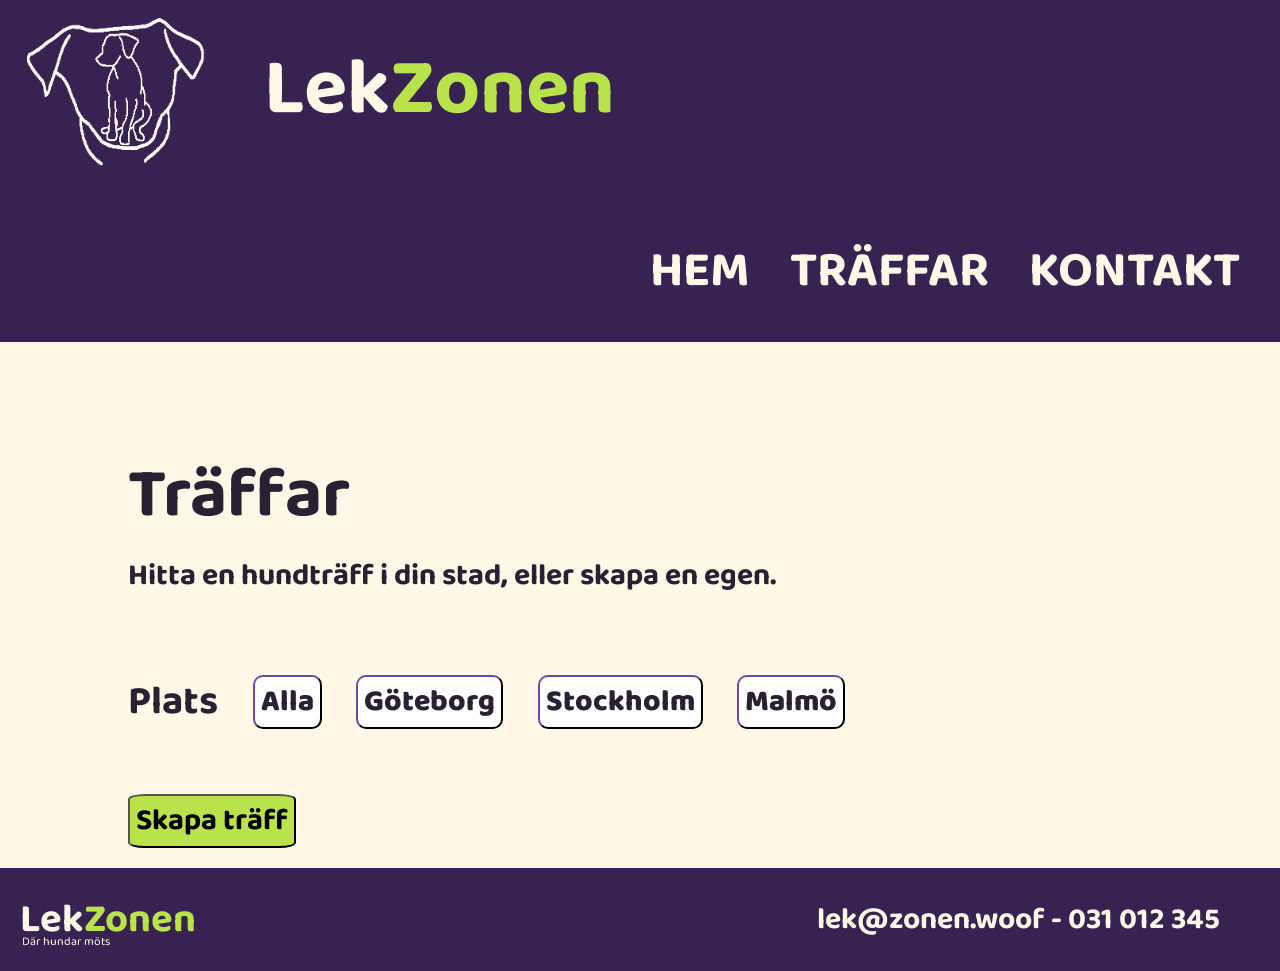
==== meets.html @ 65eefa44 "namn byt till index.html, flyttat ut filer html filer från map och lagt i root" ====
<!DOCTYPE html>
<html lang="sv">
<head>
    <meta charset="UTF-8">
    <meta name="viewport" content="width=device-width, initial-scale=1.0">
    <link rel="preconnect" href="https://fonts.googleapis.com">
    <link rel="preconnect" href="https://fonts.gstatic.com" crossorigin>
    <link href="https://fonts.googleapis.com/css2?family=Baloo+2:wght@400..800&display=swap" rel="stylesheet">
    <link rel="stylesheet" href="CSS/style.css" type="text/css">
    <script src="meets.js" defer></script>
    <title>Träffar</title>
    
</head>
<body>
    <header class="header-web">
        <img src="images/LOGGAVIT.png" alt="vit logga">
        <h1><span class="lek">Lek</span><span class="zonen">Zonen</span></h1>
        <button class="menu-button">≡ Meny</button>
        <nav class="menu">
            <ul>
                <li><a href="index.html">HEM</a></li>
                <li><a href="meets.html">TRÄFFAR</a></li>
                <li><a href="contact.html">KONTAKT</a></li>
            </ul>
        </nav>
    </header>

    <main>
        <div class="intro-text"><h2>Träffar</h2>
        <p class="intro-träffar">Hitta en hundträff i din stad, eller skapa en egen.</p>
        </div>
        
        <div class="filter-city"> <!--Filter för stad-->
            <p>Plats</p>
            <button class="filter-button" id="cAlla">Alla</button>
            <button class="filter-button" id="cGBG">Göteborg</button>
            <button class="filter-button" id="cSthlm">Stockholm</button>
            <button class="filter-button" id="cMal">Malmö</button>
        </div>
        <!-- Teporärt disabled
        <div class="filter-size"> 
            <p>Storlek</p>
            <button class="filter-button" id="sAlla">Alla</button>
            <button class="filter-button" id="sSma">Små</button>
            <button class="filter-button" id="sMel">Mellan</button>
            <button class="filter-button" id="sStor">Stora</button>
        </div>
        -->
        

        <div class="create-meet"> <!--Skapa träff section-->
            <button class="button-create">Skapa träff</button> <!--Knapp som öppnar upp formuläret-->

            <form id="create-form">
                <div class="cdtp-input"> <!--cdtp = City, Date&Time, Place-->
                    <div class="city">
                        <label for="select-city">Stad</label>
                        <select id="select-city">
                            <option value="Göteborg">Göteborg</option>
                            <option value="Stockholm">Stockholm</option>
                            <option value="Malmö">Malmö</option>
                        </select>
                    </div>
                    <div class="time-date">
                        <label for="select-timedate">Datum & Tid</label>
                        <input type="datetime-local" id="select-timedate">
                    </div>
                    <div class="place">
                        <label for="select-place">Plats</label>
                        <input type="text" id="select-place">
                    </div>
                </div>

                <div class="create-size">
                    <p>Välkommna storlekar</p>
                    <div class="checkboxes">
                        <label class="check"><input type="checkbox" name="storlek" id="small">Små</label>
                        <label class="check"><input type="checkbox" name="storlek" id="medium">Mellan</label>
                        <label class="check"><input type="checkbox" name="storlek" id="large">Stora</label>
                    </div>
                </div>
                <div class="missedfield"></div>

                <button class="button-publish">Publicera träff</button> <!--Knapp som skickar formuläret som läggs i <div class="meetups"> -->

            </form>
        </div>

        <div class="meetups">
            <!--Här läggs puffar för skapade träffar-->
        </div>


    </main>

    <footer>
        <div class="footer-text">
            <h3><span class="lek">Lek</span><span class="zonen">Zonen</span></h3>
            <p>Där hundar möts</p>
        </div>
        <div class="footer-contact">
            <p><a href="mailto:lek@zonen.woof">lek@zonen.woof</a> - 031 012 345</p>
        </div>
    </footer>
    
</body>
</html>
---- CSS/style.css ----
:root {
    --darkpurple: #382252;
    --purple: #633B8F;
    --cream: #FFF8E7;
    --lime: #B8E34B;
    --darktext: #292033;

}

/*---Mobile first---*/


body {
    background-color: var(--cream);
    font-family: "Baloo 2", sans-serif; 
    margin: 0px;
    box-sizing: border-box;
    max-width: 100%;
    padding: 0;
    min-height: 100vh;
    min-height: 100dvh;
    display: flex;
    flex-direction: column;

}
/*main tar all ledig plats mellan header of footer*/
main{
    flex:1;
}

/*Där LekZonen text i header & footer sätts olika färger för lek & zonen*/
.lek{
    color: var(--cream);
}
.zonen{
    color: var(--lime);
}


/*Header*/

.header-web{
    background-color: var(--darkpurple);
    display: flex;
    align-items: center;
    flex-wrap: wrap;
    padding: 15px 0;
    gap: 0 12px;

    img{
    height: 120px; 
    }
    
}

.menu{
    display: none;
}
.menu.open{
    display: flex;
    justify-content: center;
    width: 100%;
    text-decoration: none;
    color: var(--cream);
    font-size: 1.5em;
    margin-top: -50px;
    padding-bottom: -20px;

    ul{
        list-style: none;
        text-decoration: none;
        color: var(--cream);

        li a{
            text-decoration: none;
            color: var(--cream);
        }
    }
}

.menu-button {
    background-color: transparent;
    border: none;
    color: var(--cream);
    font-size: 28px;
    font-family: "baloo 2", sans-serif;
    font-weight: bold;
}
/*----START.HTML----*/
/*Hero*/
.hero{
    background-color: var(--purple);
    display: flex;
    flex-direction: column;
    padding-bottom: 30px;

    h2{
        margin: 0%;
        color: var(--cream);
        padding-top: 10%;
        padding-left: 10%;
        font-size: 40px;
        line-height: 1.1;
    }
    p {
        color: var(--cream);
        padding-left: 10%;
        font-size: 20px;
        line-height: 1.1;
    }
    img {
        width: 90%;
        border-radius: 5%;
        align-self: center;
        margin-bottom: 20px;
    }
    .button{
        color: var(--darktext);
        text-decoration: none;
        background-color: var(--lime);
        border-radius: 20%;
        align-self: center;
        font-size: 30px;
        padding: 10px;
        font-weight: bold;

    }
}

/*about*/
.about{
    display: flex;
    flex-direction: column;
    background-color: var(--cream);
    h2{
        align-self: center;
        font-size: 40px;
        margin-bottom: 0;
    }
    p{
        align-self: center;
        margin-top: 0;
        padding: 0 5%;
        font-size: 22px;
    }
    img{
        width: 90%;
        border-radius: 5%;
        align-self: center;
        margin-bottom: 35px;
    }
}
/*ready-to*/
.ready-to{
    background-color: var(--purple);
    display: flex;
    flex-direction: column;
    h2{
        text-align: center;
        color: var(--cream);
        font-size: 32px;
    }
    .button {
        color: var(--darktext);
        text-decoration: none;
        background-color: var(--lime);
        border-radius: 20%;
        align-self: center;
        font-size: 30px;
        padding: 10px;
        font-weight: bold;
        margin-bottom: 25px;
        
    }
}

/*----MEETS.HTML----*/
.intro-text{
    display: flex;
    flex-direction: column;
    color: var(--darktext);
    font-weight: bold;
    h2{
        align-self: center;
        font-size: 40px;
        margin-bottom: 0;
    }
    p{
        width: 80%;
        align-self: center;
        text-align: center;
        font-size: 25px;
        margin-top: 0;
    }
}

.filter-city, .filter-size{
    display: flex;
    flex-wrap: wrap;
    align-items: center;
    width: 90%;
    gap: 0 10%;
    margin-left: 10%;

    p{
        font-size: 25px;
        font-weight: bold;
        color: var(--darktext);
    }
    .filter-button{
    background-color: white;
    border-color: var(--darkpurple);
    border-radius: 5%;
    font-size: 20px;
    border-width: 2px;
    border-radius: 10px;
    font-family: "Baloo 2", sans-serif;
    font-weight: 1000;
    color: var(--darktext);
    }
    .filter-button.pressed{
        background-color: var(--darktext);
        color: var(--cream);
    }
}

.create-meet{
    margin: 20px 0;
    display: flex;
    justify-content: center;
    color: var(--darktext);
    .button-create{
        background-color: var(--lime);
        border-radius: 10%;
        font-size: 30px;
        font-weight: bold;
        font-family: "Baloo 2", sans-serif;
    }
    .city, .time-date, .place, .create-size, .button-publish{
        display: none;
    }
}

.create-meet.open{
    background-color: white;
    display: flex;
    flex-direction: column;
    margin: 20px;
    border-radius: 10%;
    padding: 20px 0;

    .button-create{
        align-self: center;
        color: var(--darktext);
    }
    .city, .time-date, .place, .create-size, .button-publish{
        display: flex;
        flex-direction: column;
        padding: 0 20px;
        
        label{
            font-weight: bold;
            font-size: 30px;
        }
        #select-city, #select-timedate, #select-place{
            border-color: var(--darkpurple);
            height: 30px;
            border-radius: 10%;

        }
        .checkboxes{
            display: flex;
            flex-direction: column;
        }
        .check{
            border-color: var(--darkpurple);
            border-radius: 10%;
        }
        p{
            font-weight: bold;
            font-size: 20px;
            margin-bottom: 0px;
            margin-top: 0px;
        }
        .check{
            font-size: 20px;
        }
    }
    .button-publish{
        background-color: var(--darkpurple);
        border: none;
        font-size: 20px;
        padding: 10px;
        color: var(--cream);
        font-weight: bold;
        font-family: "Baloo 2", sans-serif;
        border-radius: 30%;
        margin-left: 20px;

    }

}

/*Puffar för träffar*/
.meetups{
    .Göteborg, .Stockholm, .Malmö{
        display: none;
    }
    .Göteborg.show, .Stockholm.show, .Malmö.show{
        display: flex;
        flex-direction: column;
        background-color: white;
        margin: 20px 20px;
        border-radius: 10%;
        .stad-storlek{
            display: flex;
            flex-direction: row;
            font-weight: bold;
            column-gap: 5px;
            margin-left: 3%;

            .stadpuff{
                background-color: var(--lime);
                font-size: 170%;
                padding: 0 3%;
                border-radius: 10px;
                align-self: center;
                margin-bottom: 2px;
            }
            .storlekpuff{
                background-color: var(--cream);
                font-size: 170%;
                padding: 0 3%;
                border-radius: 10px;
                align-self: center;
                margin-bottom: 2px;
            }
        }
    
        .platstext{
            font-size: 300%;
            font-weight: bold;
            margin: 0 3%;

        }
        .datumtext{
            font-size: 200%;
            font-weight: bold;
            margin: 0 3% 3%;

        } 
    }

}

/*----CONTACT.HTML----*/
.contact{
    display: flex;
    flex-direction: column;
    color: var(--darktext);
    h2{
        align-self: center;
        font-size: 50px;
        margin-bottom: 10px;
        margin-top: 10px;
    }
    p{
        align-self: center;
        padding-left: 20px;
        font-size: 28px;
        margin-top: -20px;
    }

    .contact-form{
        background-color: white;
        border-radius: 15%;
        margin: 30px;
        display: flex;
        flex-direction: column;
        padding: 30px 20px;
        margin-top: 0px;

        .input-section{
            display: flex;
            flex-direction: column;

            label{
                font-size: 25px;
                font-weight: bold;
            }

            input, textarea{
                border-color: #292033;
                border-radius: 10%;
                border-width: 4px;
            }
            textarea{
                height: 150px;
            }
        }

        .contactmessage{
            color: red;
            font-weight: bold;
            margin-top: 30px;
            margin-bottom: 0;
        }
        /*Tack meddelande*/
        .tnxmsg {
            color: var(--darktext);
        }

        .button-sub{
            background-color: var(--darkpurple);
            color: var(--cream);
            align-self: flex-start;
            border: none;
            font-size: 25px;
            border-radius: 15%;
            margin-top: 15px;
            font-weight: bold;
            padding: 10px;
        }

    }

    .contact-me{
        background-color: white;
        display: flex;
        flex-direction: column;
        margin: 30px;
        border-radius: 15%;
        h2{
            font-size: 35px;
        }
        p {
            font-size: 20px;
            align-self: flex-start;
            margin-left: 35px;
        }
    }
}



/*Footer*/
footer{
    background-color: var(--darkpurple);
    display: flex;
    flex-wrap: wrap;
    flex-direction: column;
    margin: 0%;
    padding-left: 20px;
    padding-top: 10px;
    padding-bottom: 20px;

    h3 {
        margin: 0%;
        font-size: 40px;
        margin-bottom: -20px;
    }
    p{
        margin: 0%;
        color: var(--cream);
        font-size: 12px;
        padding-left: 2px;
    }
    a {
        text-decoration: none;
        color: var(--cream);
        font-size: 14px;
    }
}


/*----@MEDIA för desktop----*/

@media (min-width: 768px){

/*---Header för större skärm---*/
.header-web{
    margin-top: -50px;
    margin-bottom: -50px;
    display: flex;
    flex-direction: row;
    img{
        height: 250px;
    }
    h1{
        font-size: 80px;
    }
    .menu-button{
        display:none;
    }
    .menu{
        display: flex;
        margin-left: auto;
        margin-right: 40px;
        ul{
        display: flex;
        align-self: flex-end;
        list-style: none;
        text-decoration: none;
        color: var(--cream);
        gap: 40px;

        li a{
            text-decoration: none;
            color: var(--cream);
            font-size: 50px;
            font-weight: bold;
        }
    }
    }
}

/*---START.HTML---*/
/*Hero*/
.hero{
    display: grid;
    grid-template-columns: 1fr 1fr;
    grid-template-rows: 1fr auto auto auto 1fr;
    padding: 40px 0px 40px 60px;
    h2{
        grid-column: 1;
        grid-row: 2;
        padding-top: 0;
        font-size: 90px;
        padding-left: 0;
        margin-right: 35px;
    }
    p{
        grid-column: 1;
        grid-row: 3;
        font-size: 40px;
        font-weight: bold;
        padding-right: 260px;
        padding-left: 0;
    }
    img{
        grid-column: 2;
        grid-row: 1/6;
        height: 500px;
        margin-top: 20px;
        margin-left: auto;
        margin-right: 100px;
    }
    a{
        grid-column: 1;
        grid-row: 4;
        justify-self: start;
    }

}
/*About*/
.about{
    display: grid;
    grid-template-columns: 1fr 1fr;
    grid-template-rows: 1fr auto auto 1fr;
    padding: 80px 0px 80px 60px;
    color: var(--darktext);
    h2{
        grid-column: 1;
        grid-row: 2;
        padding-top: 0;
        font-size: 90px;
        padding-left: 0;
        margin-top: 0;
    }
    p{  
        grid-column: 1;
        grid-row: 3;
        font-size: 20px;
        font-weight: bold;
        padding-right: 260px;
        padding-left: 0;
    }
    img{
        grid-column: 2;
        grid-row: 1/5;
    }

}
/*ready-to*/
.ready-to h2{
    font-size: 40px;
}

/*---MEETS-HTML---*/
.intro-text{
    padding-top: 90px;
    h2{
        align-self: start;
        margin-left: 10%;
        font-size: 70px;
    }
    p{
        align-self: start;
        text-align: start;
        margin-left: 10%;
        font-size: 30px;
    }
}
.filter-city{
    display: flex;
    flex-direction: row;
    margin-left: 10%;
    padding-left: 0;
    gap: 0 3%;
    p{
        font-size: 40px;
        margin-left: 0;
    }
    .filter-button{
        font-size: 30px;
    }
}
.filter-size{
    display: flex;
    flex-direction: row;
    margin-left: 10%;
    padding-left: 0;
    gap: 0 3%;
    p{
        font-size: 40px;
        margin-left: 0;
    }
    .filter-button{
        font-size: 30px;
    }
}
.create-meet{ /*flyttar skapa knapp vänster*/
    justify-content: start;
    margin-left: 10%;
}
.create-meet.open{
    display: flex;
    flex-direction: column;
    margin: 5%;
    padding: 50px 0;
    .button-create{
        align-self: flex-start;
        margin-left: 5%;
    }
    .cdtp-input{
        display: flex;
        flex-direction: row;
        justify-content: space-between;
        margin: 0 5%;
        padding-top: 20px;
        .city{
            padding: 0;
        }   
        .time-date{
            padding: 0;
        }
        .place{
            padding: 0;
        }
        #select-city, #select-timedate, #select-place{
            width: 350px;
            height: 50px;
            font-size: 20px;
            font-family: "Baloo 2", sans-serif;
            font-weight: bold;
            color: var(--darktext);
        }
    }
    
    
    .create-size{
        margin-left: 5%;
        padding: 20px 0px;
        p{
            font-size: 30px;
        }
        .checkboxes{
        flex-direction: row;
        gap: 20px;
        label{
            font-size: 25px;
        }
        }
    }
    .button-publish{
        margin-left: 5%;
    }
}
/*Puffar för träffar*/
.meetups{
    display: flex;
    flex-direction: row;
    flex-wrap: wrap;
    justify-content: flex-start;
    column-gap: 6%;
    margin: 0 5%;
    
    .Göteborg.show, .Stockholm.show, .Malmö.show{
        background-color: white;
        border-radius: 40px;
        padding: 0;
        width: 29.3%;
        margin: 0;
        margin-bottom: 5%;
        .stad-storlek{
            margin: 0 5%;
        }
        .platstext, .datumtext{
            margin-left: 5%;
        }
    }
}

/*---CONTACT.HTML---*/
.contact{
    h2{
        padding-top: 90px;
        align-self: start;
        margin-left: 10%;
    }
    p{
        align-self: start;
        margin-left: 10%; 
        padding-left: 0;
    }

    .contact-part{
        margin-left: 5%;
        flex-direction: row;
        display: flex;
        justify-content: space-between;
        margin-bottom: 5%;
       
        .contact-form{
            margin: 0;
            padding: 40px 0;
            width: 60%;
            .input-section{
                margin:0 8%;
                label{
                    font-size: 40px;
                }
                input{
                    height: 40px;
                    font-size: 35px;
                    font-family: "Baloo 2", sans-serif;
                    font-weight: 600;
                    color: var(--darktext);
                }
                textarea{
                    font-size: 35px;
                    font-family: "Baloo 2", sans-serif;
                    font-weight: 600;
                    color: var(--darktext);
                }
            }
            .button-sub{
                margin-left: 8%;
            }
        }
        .contact-me{
            width: 20%;
            height: 200px;
            margin: 0 10%;
            padding: 40px 0;
            h2{
                padding: 0;
                margin: auto;
                text-align: center;
            }
            p{
               font-size: 25px; 
               margin: auto;
               font-weight: bold;
            }
        }
    }
}

/*---Footer för större skärm---*/
footer{
    display: flex;
    flex-direction: row;
    justify-content: space-between;
    align-items: center;
    padding-right: 60px;
    padding-top: 20px;
    
    .footer-contact{
        p{
            font-size: 30px;
            font-weight: bold;
            a{
                font-size: 30px;
            }
        }
    }
}

}
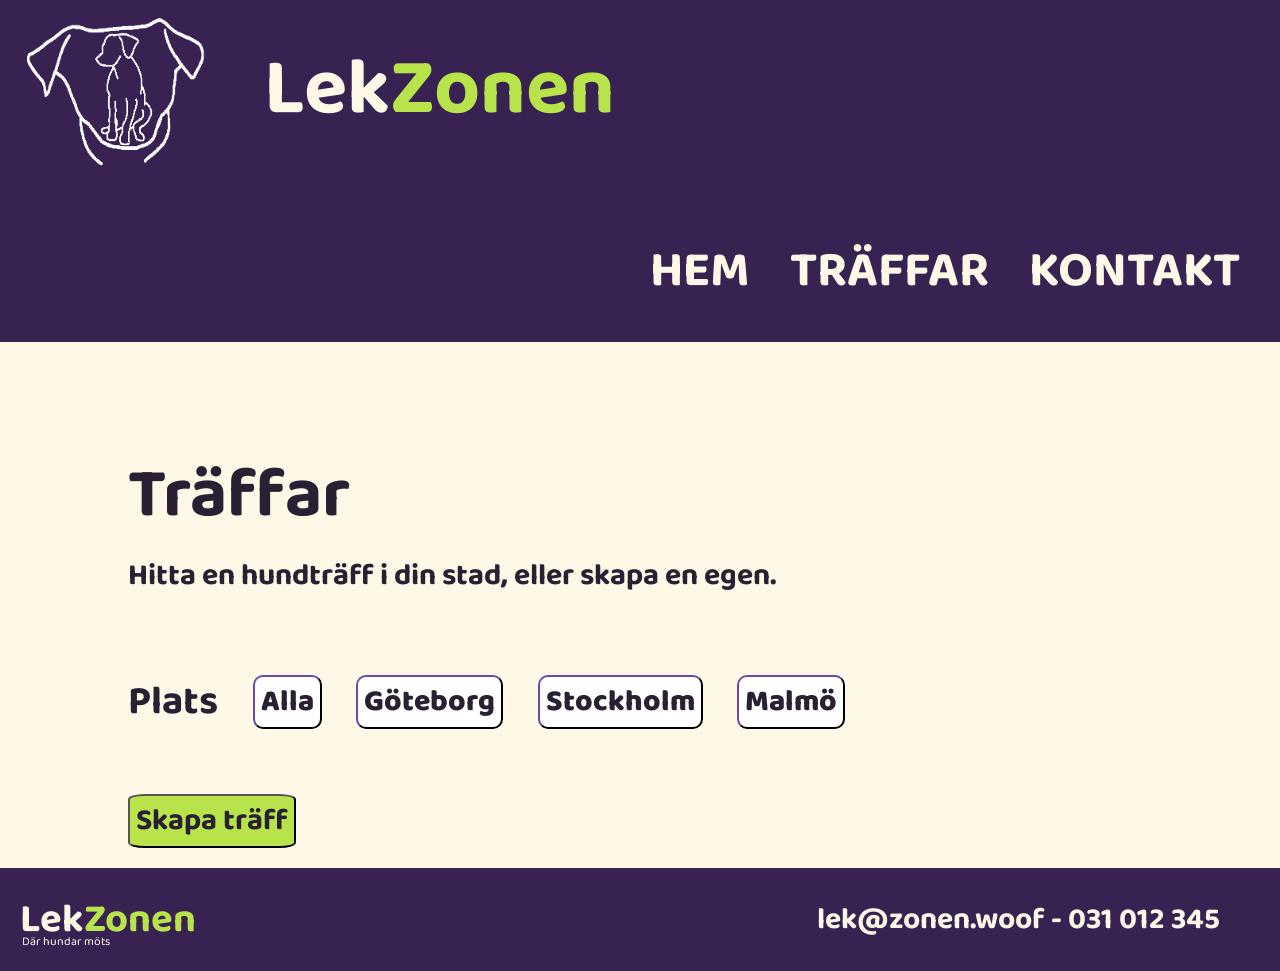
==== commit 5727e78d: "type i <textarea> borttagen för w3c validering" ====
--- a/meets.html
+++ b/meets.html
@@ -67,7 +67,7 @@
                     </div>
                     <div class="place">
                         <label for="select-place">Plats</label>
-                        <input type="text" id="select-place">
+                        <input id="select-place">
                     </div>
                 </div>
 
--- a/CSS/style.css
+++ b/CSS/style.css
@@ -235,6 +235,8 @@
         font-size: 30px;
         font-weight: bold;
         font-family: "Baloo 2", sans-serif;
+        color: var(--darktext);
+        text-decoration: none;
     }
     .city, .time-date, .place, .create-size, .button-publish{
         display: none;
